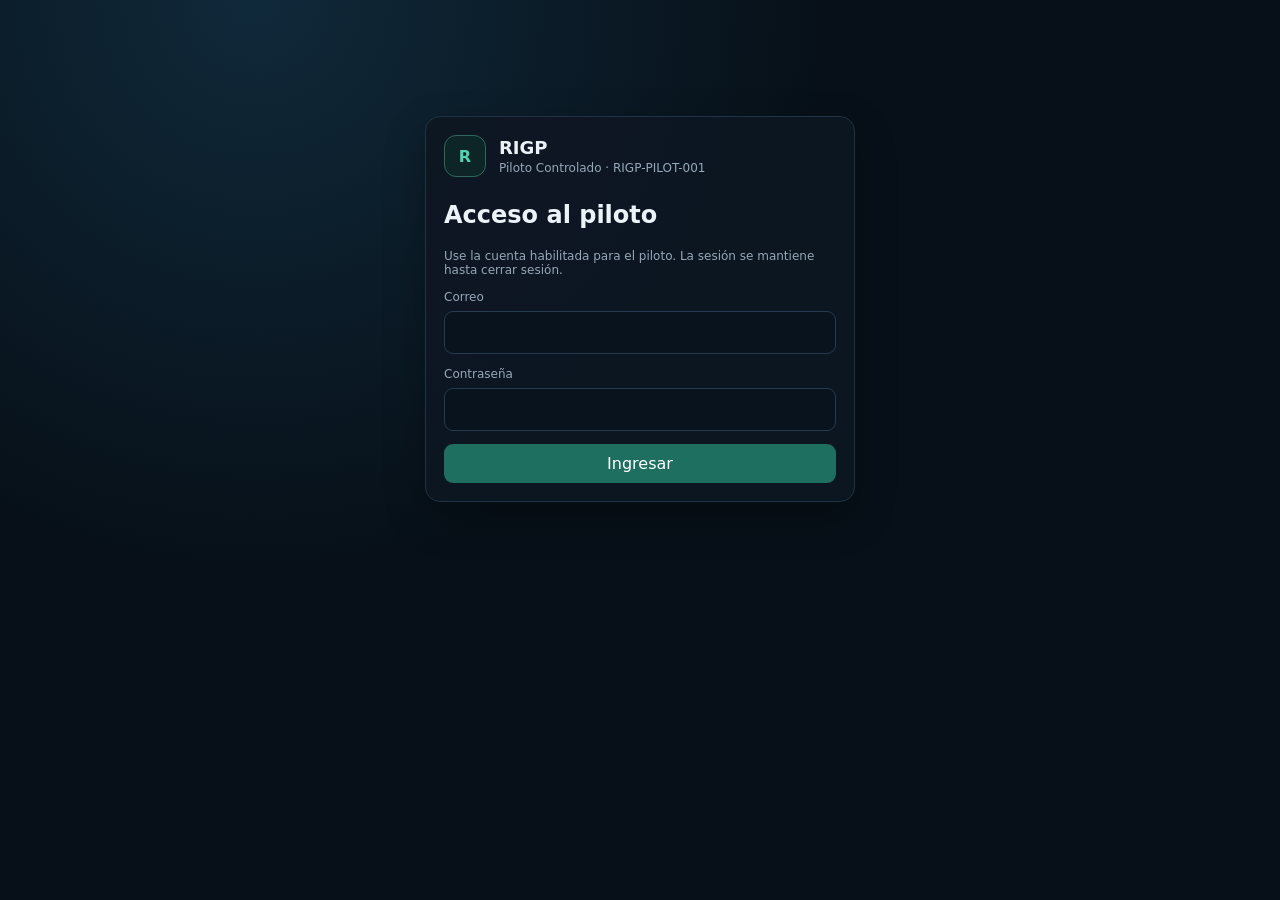
==== site/rigp-pilot/index.html @ 732541e1 "Add RIGP pilot web interface" ====
<!doctype html>
<html lang="es"><head><meta charset="utf-8"><meta name="viewport" content="width=device-width,initial-scale=1"><title>RIGP · Piloto Controlado</title>
<style>
:root{--bg:#071018;--panel:#0d1722;--line:#213244;--text:#ecf3f8;--muted:#96a8b8;--accent:#55d3b0;--blue:#72b7ff}*{box-sizing:border-box}body{margin:0;background:radial-gradient(circle at 20% 0,#10293a 0,#071018 42%);color:var(--text);font-family:Inter,system-ui,-apple-system,Segoe UI,sans-serif;min-height:100vh}button,input,textarea,select{font:inherit}.shell{max-width:1320px;margin:auto;padding:26px}.top{display:flex;justify-content:space-between;align-items:center;gap:20px;margin-bottom:20px}.brand{display:flex;gap:13px;align-items:center}.logo{width:42px;height:42px;border:1px solid #2f675d;border-radius:12px;display:grid;place-items:center;background:#0d2526;color:var(--accent);font-weight:800}.brand h1{font-size:18px;margin:0}.brand p{margin:3px 0 0;color:var(--muted);font-size:12px}.badge{padding:6px 10px;border:1px solid var(--line);border-radius:999px;color:var(--muted);font-size:12px}.grid{display:grid;grid-template-columns:300px 1fr;gap:16px}.card{background:rgba(13,23,34,.95);border:1px solid var(--line);border-radius:15px;box-shadow:0 16px 40px #0004}.pad{padding:18px}.login{max-width:430px;margin:10vh auto}.field{display:grid;gap:7px;margin:13px 0}.field label{font-size:12px;color:var(--muted)}input,textarea,select{width:100%;background:#08131d;border:1px solid #263b4f;color:var(--text);border-radius:9px;padding:11px 12px;outline:none}textarea{min-height:110px;resize:vertical}input:focus,textarea:focus,select:focus{border-color:#3f796e}.btn{border:0;border-radius:9px;padding:10px 13px;cursor:pointer;background:#1b3042;color:#eaf2f7}.btn.primary{background:#1f6f60;color:white}.btn.ghost{border:1px solid var(--line);background:transparent;color:var(--muted)}.btn:disabled{opacity:.45;cursor:not-allowed}.scenario-list{padding:10px}.sc{padding:12px;border:1px solid transparent;border-radius:10px;cursor:pointer;margin-bottom:5px}.sc:hover,.sc.active{background:#122231;border-color:#284159}.sc .code{font-weight:750;color:var(--accent);font-size:12px}.sc .title{font-size:13px;margin-top:4px}.sc .state{font-size:11px;color:var(--muted);margin-top:5px}.main{min-height:640px}.hero{padding:20px;border-bottom:1px solid var(--line)}.hero h2{margin:4px 0 8px;font-size:23px}.muted{color:var(--muted)}.small{font-size:12px}.section{padding:18px 20px;border-bottom:1px solid var(--line)}.section:last-child{border-bottom:0}.section h3{margin:0 0 12px;font-size:14px}.facts{display:grid;grid-template-columns:repeat(auto-fit,minmax(190px,1fr));gap:9px}.fact{background:#0a141e;border:1px solid #1b2b3c;border-radius:10px;padding:10px}.fact .k{font-size:10px;text-transform:uppercase;letter-spacing:.08em;color:var(--muted)}.fact .v{margin-top:5px;font-size:13px;word-break:break-word}.ev{border-left:2px solid #315364;padding:8px 11px;margin:9px 0;background:#0b1621;border-radius:0 8px 8px 0;display:block}.ev .meta{font-size:11px;color:var(--muted);margin-top:5px}.miss{padding:10px;border:1px solid #574827;background:#211b0d;border-radius:9px;margin:7px 0;color:#f0dba6}.source a{color:var(--blue);text-decoration:none;word-break:break-all}.form-grid{display:grid;grid-template-columns:1fr 1fr;gap:13px}.full{grid-column:1/-1}.range{display:flex;align-items:center;gap:12px}.range input{padding:0}.actions{display:flex;gap:9px;justify-content:flex-end;margin-top:14px}.notice{padding:10px 12px;border-radius:9px;background:#0b201c;border:1px solid #234e45;color:#b6eadc;font-size:12px;margin-bottom:12px}.error{background:#281415;border-color:#643235;color:#ffb9b9}.admin-grid{display:grid;grid-template-columns:repeat(4,1fr);gap:10px}.metric{padding:14px;background:#0a141e;border:1px solid var(--line);border-radius:10px}.metric .n{font-size:24px;font-weight:750}.metric .l{font-size:11px;color:var(--muted);margin-top:4px}.table{width:100%;border-collapse:collapse;font-size:12px}.table td,.table th{padding:9px 8px;border-bottom:1px solid #1b2b3c;text-align:left}@media(max-width:850px){.grid{grid-template-columns:1fr}.scenario-list{display:flex;overflow:auto}.sc{min-width:180px}.form-grid{grid-template-columns:1fr}.admin-grid{grid-template-columns:1fr 1fr}.shell{padding:12px}}
</style></head><body><div id="app"></div>
<script>
const SUPABASE_URL='https://ldmtlwzqaqmegedktlxr.supabase.co';
const KEY='sb_publishable_Nu21dZFBM3NwtIvOwIM8ag_9tyfDJyR';
const RUN='RIGP-PILOT-001';
let session=null,profile=null,scenarios=[],results=[],active=null;const app=document.getElementById('app');
function esc(s){return String(s??'').replace(/[&<>"']/g,c=>({'&':'&amp;','<':'&lt;','>':'&gt;','"':'&quot;',"'":'&#39;'}[c]))}function arr(v){return Array.isArray(v)?v:[]}function lines(v){return String(v||'').split(/\n+/).map(x=>x.trim()).filter(Boolean)}
async function call(path,opt={}){return fetch(SUPABASE_URL+path,{...opt,headers:{apikey:KEY,'content-type':'application/json',...(opt.headers||{})}})}function store(s){session=s;if(s)localStorage.setItem('rigp_session',JSON.stringify(s));else localStorage.removeItem('rigp_session')}
async function refresh(){if(!session?.refresh_token)return false;let r=await call('/auth/v1/token?grant_type=refresh_token',{method:'POST',body:JSON.stringify({refresh_token:session.refresh_token})});if(!r.ok)return false;store(await r.json());return true}
async function rpc(name,args={}){if(!session?.access_token)throw new Error('Sesión requerida');let go=()=>call('/rest/v1/rpc/'+name,{method:'POST',headers:{Authorization:'Bearer '+session.access_token},body:JSON.stringify(args)});let r=await go();if(r.status===401&&await refresh())r=await go();let d=await r.json().catch(()=>null);if(!r.ok)throw new Error(d?.message||d?.hint||'Error de operación');return d}
function loginView(msg=''){app.innerHTML='<div class="shell"><div class="login card pad"><div class="brand"><div class="logo">R</div><div><h1>RIGP</h1><p>Piloto Controlado · RIGP-PILOT-001</p></div></div><h2 style="margin-top:24px">Acceso al piloto</h2><p class="muted small">Use la cuenta habilitada para el piloto. La sesión se mantiene hasta cerrar sesión.</p>'+(msg?'<div class="notice error">'+esc(msg)+'</div>':'')+'<form id="login"><div class="field"><label>Correo</label><input id="email" type="email" required autocomplete="username"></div><div class="field"><label>Contraseña</label><input id="pwd" type="password" required autocomplete="current-password"></div><button class="btn primary" style="width:100%">Ingresar</button></form></div></div>';document.getElementById('login').onsubmit=async e=>{e.preventDefault();try{let r=await call('/auth/v1/token?grant_type=password',{method:'POST',body:JSON.stringify({email:email.value.trim(),password:pwd.value})});let d=await r.json();if(!r.ok)throw new Error(d.error_description||d.msg||'Credenciales inválidas');store(d);await boot()}catch(err){loginView(err.message)}}}
async function boot(){try{profile=(await rpc('rigp_pilot_get_session',{p_run_id:RUN}))?.[0];if(!profile)throw new Error('La cuenta no está habilitada para este piloto.');if(profile.pilot_role==='ADMIN')return adminView();scenarios=await rpc('rigp_pilot_get_scenarios',{p_run_id:RUN})||[];results=await rpc('rigp_pilot_get_my_results',{p_run_id:RUN})||[];renderAnalyst()}catch(err){store(null);loginView(err.message)}}
function shell(inner,side=''){return '<div class="shell"><div class="top"><div class="brand"><div class="logo">R</div><div><h1>RIGP · Piloto Controlado</h1><p>'+esc(profile?.display_name||'')+' · '+esc(profile?.pilot_role||'')+'</p></div></div><div><span class="badge">'+esc(profile?.run_status||'')+'</span> <button id="logout" class="btn ghost">Cerrar sesión</button></div></div>'+(side?'<div class="grid">'+side+'<main class="card main">'+inner+'</main></div>':'<main class="card main">'+inner+'</main>')+'</div>'}
function analystSide(){return '<aside class="card scenario-list">'+scenarios.map(s=>{let r=results.find(x=>x.public_code===s.public_code),st=r?.submitted_at?'Enviado':r?'Borrador':'Pendiente';return '<div class="sc '+(active?.public_code===s.public_code?'active':'')+'" data-code="'+esc(s.public_code)+'"><div class="code">ESCENARIO '+esc(s.public_code)+'</div><div class="title">'+esc(s.display_title.replace(/^Escenario [A-G] — /,''))+'</div><div class="state">'+st+'</div></div>'}).join('')+'</aside>'}
function renderAnalyst(){if(!active)active=scenarios[0];if(!active){app.innerHTML=shell('<div class="section"><p class="muted">No hay escenarios disponibles.</p></div>');return wireCommon()}let r=results.find(x=>x.public_code===active.public_code)||{},submitted=!!r.submitted_at,h=active.header||{};let inner='<div class="hero"><div class="muted small">ESCENARIO '+esc(active.public_code)+' · Corte '+esc(active.temporal_cutoff)+'</div><h2>'+esc(active.display_title)+'</h2><p class="muted">'+esc(active.analyst_prompt)+'</p></div><div class="section"><h3>Antecedentes del proceso</h3><div class="facts">'+Object.entries(h).map(([k,v])=>'<div class="fact"><div class="k">'+esc(k.replaceAll('_',' '))+'</div><div class="v">'+esc(typeof v==='number'?new Intl.NumberFormat('es-CL').format(v):v)+'</div></div>').join('')+'</div></div><div class="section"><h3>Evidencia disponible al corte</h3>'+arr(active.evidence).map((e,i)=>'<label class="ev"><div><input class="evchk" type="checkbox" value="'+esc(e.signal_code||e.kind+'_'+(i+1))+'" '+(arr(r.evidence_ids).includes(e.signal_code||e.kind+'_'+(i+1))?'checked':'')+' '+(submitted?'disabled':'')+'> '+esc(e.fact||'Evidencia')+'</div><div class="meta">'+[e.kind,e.signal_code,e.source,e.first_detectable_date,e.strength!=null?'fuerza '+e.strength:null].filter(Boolean).map(esc).join(' · ')+'</div></label>').join('')+'</div><div class="section"><h3>Información conocida como faltante</h3>'+arr(active.known_missing).map(x=>'<div class="miss">'+esc(x)+'</div>').join('')+(arr(active.source_links).length?'<div class="source" style="margin-top:12px">'+arr(active.source_links).map(x=>'<div><a href="'+esc(x.url)+'" target="_blank" rel="noopener">Abrir fuente '+esc(x.source||'primaria')+'</a></div>').join('')+'</div>':'')+'</div><div class="section"><h3>Decisión del analista</h3>'+(submitted?'<div class="notice">Esta evaluación fue enviada y quedó bloqueada para edición.</div>':'')+'<div class="form-grid"><div><div class="field"><label>Resultado del gate</label><select id="gate" '+(submitted?'disabled':'')+'><option value="">Seleccione…</option>'+['PROMOTE','WATCH_ONLY','DO_NOT_PROMOTE','NEEDS_MORE_EVIDENCE'].map(x=>'<option '+(r.analyst_gate_outcome===x?'selected':'')+'>'+x+'</option>').join('')+'</select></div><div class="field"><label>Confianza: <span id="cv">'+Math.round((r.confidence??0.5)*100)+'</span>%</label><div class="range"><input id="conf" type="range" min="0" max="100" value="'+Math.round((r.confidence??0.5)*100)+'" '+(submitted?'disabled':'')+'></div></div></div><div class="field"><label>Decisión analítica breve</label><textarea id="decision" '+(submitted?'disabled':'')+'>'+esc(r.analyst_decision||'')+'</textarea></div><div class="field full"><label>Fundamento</label><textarea id="rationale" '+(submitted?'disabled':'')+'>'+esc(r.rationale||'')+'</textarea></div><div class="field"><label>Información faltante relevante · una por línea</label><textarea id="missing" '+(submitted?'disabled':'')+'>'+esc(arr(r.missing_information).join('\n'))+'</textarea></div><div class="field"><label>Controles de falso positivo considerados · uno por línea</label><textarea id="controls" '+(submitted?'disabled':'')+'>'+esc(arr(r.false_positive_controls_considered).join('\n'))+'</textarea></div></div>'+(submitted?'':'<div class="actions"><button id="draft" class="btn">Guardar borrador</button><button id="submit" class="btn primary">Enviar evaluación</button></div>')+'</div>';app.innerHTML=shell(inner,analystSide());wireCommon();document.querySelectorAll('.sc').forEach(el=>el.onclick=()=>{active=scenarios.find(s=>s.public_code===el.dataset.code);renderAnalyst()});let c=document.getElementById('conf');if(c)c.oninput=()=>document.getElementById('cv').textContent=c.value;if(!submitted){document.getElementById('draft').onclick=()=>save(false);document.getElementById('submit').onclick=()=>save(true)}}
async function save(send){try{let gate=document.getElementById('gate'),decision=document.getElementById('decision'),conf=document.getElementById('conf'),rationale=document.getElementById('rationale'),missing=document.getElementById('missing'),controls=document.getElementById('controls');if(!gate.value)throw new Error('Seleccione un resultado del gate.');if(send&&!rationale.value.trim())throw new Error('Debe fundamentar la decisión antes de enviar.');await rpc('rigp_pilot_begin_scenario',{p_run_id:RUN,p_public_code:active.public_code});await rpc('rigp_pilot_save_result',{p_run_id:RUN,p_public_code:active.public_code,p_analyst_decision:decision.value.trim(),p_gate_outcome:gate.value,p_confidence:Number(conf.value)/100,p_rationale:rationale.value.trim(),p_evidence_ids:[...document.querySelectorAll('.evchk:checked')].map(x=>x.value),p_missing_information:lines(missing.value),p_false_positive_controls:lines(controls.value),p_submit:send});results=await rpc('rigp_pilot_get_my_results',{p_run_id:RUN})||[];renderAnalyst()}catch(err){alert(err.message)}}
async function adminView(){try{let d=await rpc('rigp_pilot_admin_get_dashboard',{p_run_id:RUN})||{},scores=await rpc('rigp_pilot_admin_get_scores',{p_run_id:RUN})||[],prog=d.progress||d.run_progress||d;let inner='<div class="hero"><div class="muted small">ADMINISTRACIÓN</div><h2>RIGP-PILOT-001</h2><p class="muted">Monitoreo del piloto ciego. Las respuestas esperadas permanecen fuera de la experiencia de analistas.</p></div><div class="section"><div class="admin-grid">'+[['Estado',prog.status||profile.run_status],['Enviadas',prog.submitted_result_count??0],['Esperadas',14],['Avance',String(prog.completion_pct??0)+'%']].map(x=>'<div class="metric"><div class="n">'+esc(x[1])+'</div><div class="l">'+esc(x[0])+'</div></div>').join('')+'</div></div><div class="section"><h3>Evaluaciones recibidas</h3>'+(scores.length?'<div style="overflow:auto"><table class="table"><thead><tr><th>Esc.</th><th>Analista</th><th>Gate</th><th>Conf.</th><th>Tiempo</th><th>Enviada</th></tr></thead><tbody>'+scores.map(x=>'<tr><td>'+esc(x.public_code)+'</td><td>'+esc(x.display_name||'')+'</td><td>'+esc(x.analyst_gate_outcome||'—')+'</td><td>'+esc(x.confidence==null?'—':Math.round(x.confidence*100)+'%')+'</td><td>'+esc(x.elapsed_minutes==null?'—':Number(x.elapsed_minutes).toFixed(1)+' min')+'</td><td>'+esc(x.submitted_at?'Sí':'No')+'</td></tr>').join('')+'</tbody></table></div>':'<p class="muted">Aún no hay evaluaciones enviadas.</p>')+'</div>';app.innerHTML=shell(inner);wireCommon()}catch(err){app.innerHTML=shell('<div class="section"><div class="notice error">'+esc(err.message)+'</div></div>');wireCommon()}}
function wireCommon(){let b=document.getElementById('logout');if(b)b.onclick=()=>{store(null);profile=null;scenarios=[];results=[];active=null;loginView()}}
(async()=>{try{let raw=localStorage.getItem('rigp_session');if(raw)session=JSON.parse(raw);if(session)await boot();else loginView()}catch{store(null);loginView()}})();
</script></body></html>
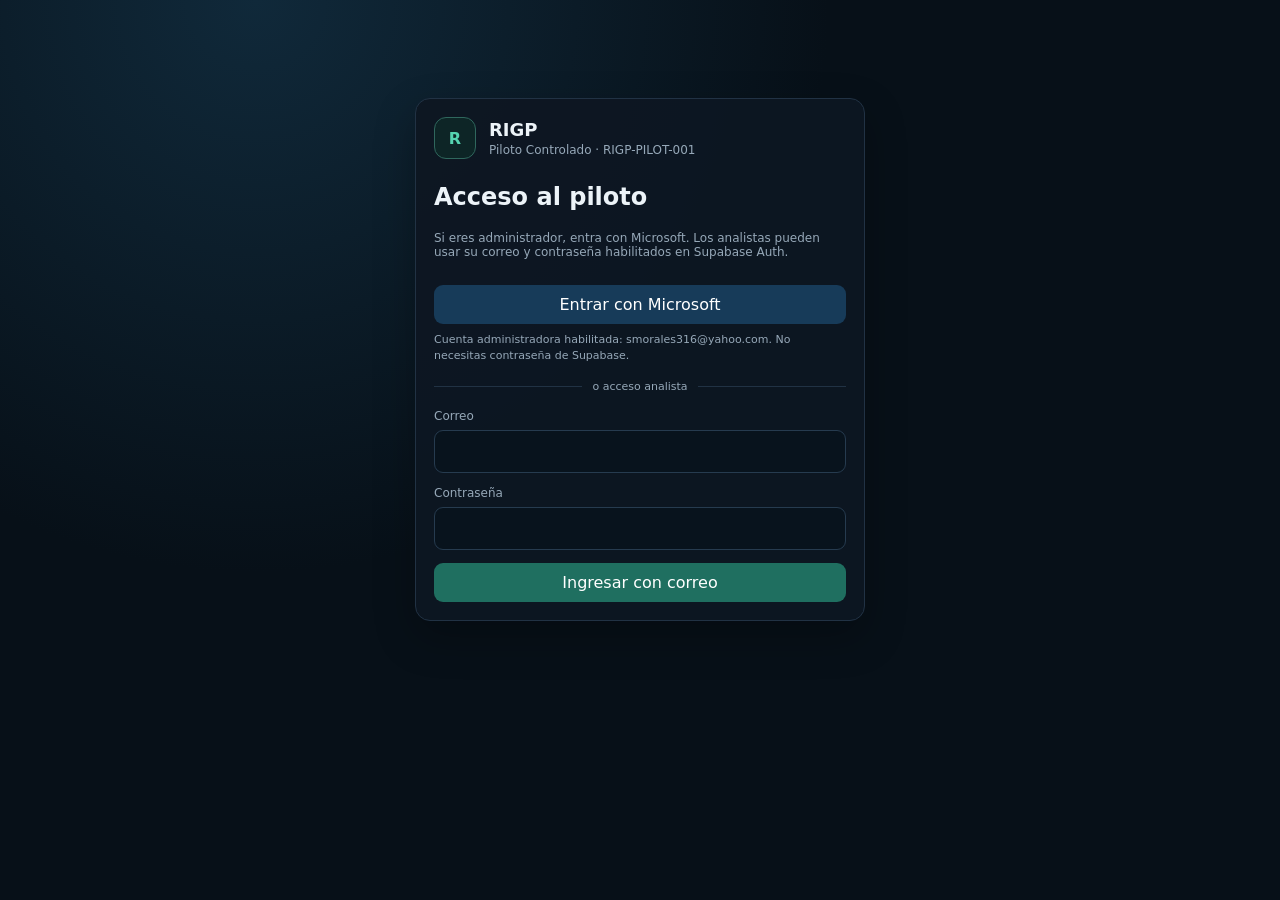
==== commit dc4a083c: "Add Microsoft login to RIGP pilot" ====
--- a/site/rigp-pilot/index.html
+++ b/site/rigp-pilot/index.html
@@ -1,24 +1,27 @@
 <!doctype html>
 <html lang="es"><head><meta charset="utf-8"><meta name="viewport" content="width=device-width,initial-scale=1"><title>RIGP · Piloto Controlado</title>
 <style>
-:root{--bg:#071018;--panel:#0d1722;--line:#213244;--text:#ecf3f8;--muted:#96a8b8;--accent:#55d3b0;--blue:#72b7ff}*{box-sizing:border-box}body{margin:0;background:radial-gradient(circle at 20% 0,#10293a 0,#071018 42%);color:var(--text);font-family:Inter,system-ui,-apple-system,Segoe UI,sans-serif;min-height:100vh}button,input,textarea,select{font:inherit}.shell{max-width:1320px;margin:auto;padding:26px}.top{display:flex;justify-content:space-between;align-items:center;gap:20px;margin-bottom:20px}.brand{display:flex;gap:13px;align-items:center}.logo{width:42px;height:42px;border:1px solid #2f675d;border-radius:12px;display:grid;place-items:center;background:#0d2526;color:var(--accent);font-weight:800}.brand h1{font-size:18px;margin:0}.brand p{margin:3px 0 0;color:var(--muted);font-size:12px}.badge{padding:6px 10px;border:1px solid var(--line);border-radius:999px;color:var(--muted);font-size:12px}.grid{display:grid;grid-template-columns:300px 1fr;gap:16px}.card{background:rgba(13,23,34,.95);border:1px solid var(--line);border-radius:15px;box-shadow:0 16px 40px #0004}.pad{padding:18px}.login{max-width:430px;margin:10vh auto}.field{display:grid;gap:7px;margin:13px 0}.field label{font-size:12px;color:var(--muted)}input,textarea,select{width:100%;background:#08131d;border:1px solid #263b4f;color:var(--text);border-radius:9px;padding:11px 12px;outline:none}textarea{min-height:110px;resize:vertical}input:focus,textarea:focus,select:focus{border-color:#3f796e}.btn{border:0;border-radius:9px;padding:10px 13px;cursor:pointer;background:#1b3042;color:#eaf2f7}.btn.primary{background:#1f6f60;color:white}.btn.ghost{border:1px solid var(--line);background:transparent;color:var(--muted)}.btn:disabled{opacity:.45;cursor:not-allowed}.scenario-list{padding:10px}.sc{padding:12px;border:1px solid transparent;border-radius:10px;cursor:pointer;margin-bottom:5px}.sc:hover,.sc.active{background:#122231;border-color:#284159}.sc .code{font-weight:750;color:var(--accent);font-size:12px}.sc .title{font-size:13px;margin-top:4px}.sc .state{font-size:11px;color:var(--muted);margin-top:5px}.main{min-height:640px}.hero{padding:20px;border-bottom:1px solid var(--line)}.hero h2{margin:4px 0 8px;font-size:23px}.muted{color:var(--muted)}.small{font-size:12px}.section{padding:18px 20px;border-bottom:1px solid var(--line)}.section:last-child{border-bottom:0}.section h3{margin:0 0 12px;font-size:14px}.facts{display:grid;grid-template-columns:repeat(auto-fit,minmax(190px,1fr));gap:9px}.fact{background:#0a141e;border:1px solid #1b2b3c;border-radius:10px;padding:10px}.fact .k{font-size:10px;text-transform:uppercase;letter-spacing:.08em;color:var(--muted)}.fact .v{margin-top:5px;font-size:13px;word-break:break-word}.ev{border-left:2px solid #315364;padding:8px 11px;margin:9px 0;background:#0b1621;border-radius:0 8px 8px 0;display:block}.ev .meta{font-size:11px;color:var(--muted);margin-top:5px}.miss{padding:10px;border:1px solid #574827;background:#211b0d;border-radius:9px;margin:7px 0;color:#f0dba6}.source a{color:var(--blue);text-decoration:none;word-break:break-all}.form-grid{display:grid;grid-template-columns:1fr 1fr;gap:13px}.full{grid-column:1/-1}.range{display:flex;align-items:center;gap:12px}.range input{padding:0}.actions{display:flex;gap:9px;justify-content:flex-end;margin-top:14px}.notice{padding:10px 12px;border-radius:9px;background:#0b201c;border:1px solid #234e45;color:#b6eadc;font-size:12px;margin-bottom:12px}.error{background:#281415;border-color:#643235;color:#ffb9b9}.admin-grid{display:grid;grid-template-columns:repeat(4,1fr);gap:10px}.metric{padding:14px;background:#0a141e;border:1px solid var(--line);border-radius:10px}.metric .n{font-size:24px;font-weight:750}.metric .l{font-size:11px;color:var(--muted);margin-top:4px}.table{width:100%;border-collapse:collapse;font-size:12px}.table td,.table th{padding:9px 8px;border-bottom:1px solid #1b2b3c;text-align:left}@media(max-width:850px){.grid{grid-template-columns:1fr}.scenario-list{display:flex;overflow:auto}.sc{min-width:180px}.form-grid{grid-template-columns:1fr}.admin-grid{grid-template-columns:1fr 1fr}.shell{padding:12px}}
+:root{--bg:#071018;--panel:#0d1722;--line:#213244;--text:#ecf3f8;--muted:#96a8b8;--accent:#55d3b0;--blue:#72b7ff;--warn:#f0d38a}*{box-sizing:border-box}body{margin:0;background:radial-gradient(circle at 20% 0,#10293a 0,#071018 42%);color:var(--text);font-family:Inter,system-ui,-apple-system,Segoe UI,sans-serif;min-height:100vh}button,input,textarea,select{font:inherit}.shell{max-width:1320px;margin:auto;padding:26px}.top{display:flex;justify-content:space-between;align-items:center;gap:20px;margin-bottom:20px}.brand{display:flex;gap:13px;align-items:center}.logo{width:42px;height:42px;border:1px solid #2f675d;border-radius:12px;display:grid;place-items:center;background:#0d2526;color:var(--accent);font-weight:800}.brand h1{font-size:18px;margin:0}.brand p{margin:3px 0 0;color:var(--muted);font-size:12px}.badge{padding:6px 10px;border:1px solid var(--line);border-radius:999px;color:var(--muted);font-size:12px}.grid{display:grid;grid-template-columns:300px 1fr;gap:16px}.card{background:rgba(13,23,34,.95);border:1px solid var(--line);border-radius:15px;box-shadow:0 16px 40px #0004}.pad{padding:18px}.login{max-width:450px;margin:8vh auto}.field{display:grid;gap:7px;margin:13px 0}.field label{font-size:12px;color:var(--muted)}input,textarea,select{width:100%;background:#08131d;border:1px solid #263b4f;color:var(--text);border-radius:9px;padding:11px 12px;outline:none}textarea{min-height:110px;resize:vertical}input:focus,textarea:focus,select:focus{border-color:#3f796e}.btn{border:0;border-radius:9px;padding:10px 13px;cursor:pointer;background:#1b3042;color:#eaf2f7}.btn.primary{background:#1f6f60;color:white}.btn.microsoft{background:#173b59;color:white;width:100%;margin-top:14px}.btn.ghost{border:1px solid var(--line);background:transparent;color:var(--muted)}.divider{display:flex;align-items:center;gap:10px;color:var(--muted);font-size:11px;margin:16px 0}.divider:before,.divider:after{content:"";height:1px;background:var(--line);flex:1}.hint{font-size:11px;color:var(--muted);margin-top:8px;line-height:1.45}.scenario-list{padding:10px}.sc{padding:12px;border:1px solid transparent;border-radius:10px;cursor:pointer;margin-bottom:5px}.sc:hover,.sc.active{background:#122231;border-color:#284159}.sc .code{font-weight:750;color:var(--accent);font-size:12px}.sc .title{font-size:13px;margin-top:4px}.sc .state{font-size:11px;color:var(--muted);margin-top:5px}.main{min-height:640px}.hero{padding:20px;border-bottom:1px solid var(--line)}.hero h2{margin:4px 0 8px;font-size:23px}.muted{color:var(--muted)}.small{font-size:12px}.section{padding:18px 20px;border-bottom:1px solid var(--line)}.section:last-child{border-bottom:0}.section h3{margin:0 0 12px;font-size:14px}.facts{display:grid;grid-template-columns:repeat(auto-fit,minmax(190px,1fr));gap:9px}.fact{background:#0a141e;border:1px solid #1b2b3c;border-radius:10px;padding:10px}.fact .k{font-size:10px;text-transform:uppercase;letter-spacing:.08em;color:var(--muted)}.fact .v{margin-top:5px;font-size:13px;word-break:break-word}.ev{border-left:2px solid #315364;padding:8px 11px;margin:9px 0;background:#0b1621;border-radius:0 8px 8px 0;display:block}.ev .meta{font-size:11px;color:var(--muted);margin-top:5px}.miss{padding:10px;border:1px solid #574827;background:#211b0d;border-radius:9px;margin:7px 0;color:#f0dba6}.source a{color:var(--blue);text-decoration:none;word-break:break-all}.form-grid{display:grid;grid-template-columns:1fr 1fr;gap:13px}.full{grid-column:1/-1}.range{display:flex;align-items:center;gap:12px}.range input{padding:0}.actions{display:flex;gap:9px;justify-content:flex-end;margin-top:14px}.notice{padding:10px 12px;border-radius:9px;background:#0b201c;border:1px solid #234e45;color:#b6eadc;font-size:12px;margin-bottom:12px}.error{background:#281415;border-color:#643235;color:#ffb9b9}.admin-grid{display:grid;grid-template-columns:repeat(4,1fr);gap:10px}.metric{padding:14px;background:#0a141e;border:1px solid var(--line);border-radius:10px}.metric .n{font-size:24px;font-weight:750}.metric .l{font-size:11px;color:var(--muted);margin-top:4px}.table{width:100%;border-collapse:collapse;font-size:12px}.table td,.table th{padding:9px 8px;border-bottom:1px solid #1b2b3c;text-align:left}@media(max-width:850px){.grid{grid-template-columns:1fr}.scenario-list{display:flex;overflow:auto}.sc{min-width:180px}.form-grid{grid-template-columns:1fr}.admin-grid{grid-template-columns:1fr 1fr}.shell{padding:12px}}
 </style></head><body><div id="app"></div>
 <script>
 const SUPABASE_URL='https://ldmtlwzqaqmegedktlxr.supabase.co';
 const KEY='sb_publishable_Nu21dZFBM3NwtIvOwIM8ag_9tyfDJyR';
 const RUN='RIGP-PILOT-001';
+const APP_URL='https://smoralesm07-source.github.io/Context-Hub/rigp-pilot/';
 let session=null,profile=null,scenarios=[],results=[],active=null;const app=document.getElementById('app');
 function esc(s){return String(s??'').replace(/[&<>"']/g,c=>({'&':'&amp;','<':'&lt;','>':'&gt;','"':'&quot;',"'":'&#39;'}[c]))}function arr(v){return Array.isArray(v)?v:[]}function lines(v){return String(v||'').split(/\n+/).map(x=>x.trim()).filter(Boolean)}
-async function call(path,opt={}){return fetch(SUPABASE_URL+path,{...opt,headers:{apikey:KEY,'content-type':'application/json',...(opt.headers||{})}})}function store(s){session=s;if(s)localStorage.setItem('rigp_session',JSON.stringify(s));else localStorage.removeItem('rigp_session')}
+async function call(path,opt={}){return fetch(SUPABASE_URL+path,{...opt,headers:{apikey:KEY,'content-type':'application/json',...(opt.headers||{})}})}
+function store(s){session=s;if(s)localStorage.setItem('rigp_session',JSON.stringify(s));else localStorage.removeItem('rigp_session')}
+function consumeOAuth(){const p=new URLSearchParams(location.hash.replace(/^#/,''));if(p.get('access_token')){store({access_token:p.get('access_token'),refresh_token:p.get('refresh_token'),expires_in:Number(p.get('expires_in')||3600),token_type:p.get('token_type')||'bearer'});history.replaceState(null,'',location.pathname+location.search);return true}if(p.get('error_description')){const m=p.get('error_description');history.replaceState(null,'',location.pathname+location.search);loginView(m);return true}return false}
 async function refresh(){if(!session?.refresh_token)return false;let r=await call('/auth/v1/token?grant_type=refresh_token',{method:'POST',body:JSON.stringify({refresh_token:session.refresh_token})});if(!r.ok)return false;store(await r.json());return true}
 async function rpc(name,args={}){if(!session?.access_token)throw new Error('Sesión requerida');let go=()=>call('/rest/v1/rpc/'+name,{method:'POST',headers:{Authorization:'Bearer '+session.access_token},body:JSON.stringify(args)});let r=await go();if(r.status===401&&await refresh())r=await go();let d=await r.json().catch(()=>null);if(!r.ok)throw new Error(d?.message||d?.hint||'Error de operación');return d}
-function loginView(msg=''){app.innerHTML='<div class="shell"><div class="login card pad"><div class="brand"><div class="logo">R</div><div><h1>RIGP</h1><p>Piloto Controlado · RIGP-PILOT-001</p></div></div><h2 style="margin-top:24px">Acceso al piloto</h2><p class="muted small">Use la cuenta habilitada para el piloto. La sesión se mantiene hasta cerrar sesión.</p>'+(msg?'<div class="notice error">'+esc(msg)+'</div>':'')+'<form id="login"><div class="field"><label>Correo</label><input id="email" type="email" required autocomplete="username"></div><div class="field"><label>Contraseña</label><input id="pwd" type="password" required autocomplete="current-password"></div><button class="btn primary" style="width:100%">Ingresar</button></form></div></div>';document.getElementById('login').onsubmit=async e=>{e.preventDefault();try{let r=await call('/auth/v1/token?grant_type=password',{method:'POST',body:JSON.stringify({email:email.value.trim(),password:pwd.value})});let d=await r.json();if(!r.ok)throw new Error(d.error_description||d.msg||'Credenciales inválidas');store(d);await boot()}catch(err){loginView(err.message)}}}
-async function boot(){try{profile=(await rpc('rigp_pilot_get_session',{p_run_id:RUN}))?.[0];if(!profile)throw new Error('La cuenta no está habilitada para este piloto.');if(profile.pilot_role==='ADMIN')return adminView();scenarios=await rpc('rigp_pilot_get_scenarios',{p_run_id:RUN})||[];results=await rpc('rigp_pilot_get_my_results',{p_run_id:RUN})||[];renderAnalyst()}catch(err){store(null);loginView(err.message)}}
+function loginView(msg=''){app.innerHTML='<div class="shell"><div class="login card pad"><div class="brand"><div class="logo">R</div><div><h1>RIGP</h1><p>Piloto Controlado · RIGP-PILOT-001</p></div></div><h2 style="margin-top:24px">Acceso al piloto</h2><p class="muted small">Si eres administrador, entra con Microsoft. Los analistas pueden usar su correo y contraseña habilitados en Supabase Auth.</p>'+(msg?'<div class="notice error">'+esc(msg)+'</div>':'')+'<button id="mslogin" class="btn microsoft">Entrar con Microsoft</button><div class="hint">Cuenta administradora habilitada: smorales316@yahoo.com. No necesitas contraseña de Supabase.</div><div class="divider">o acceso analista</div><form id="login"><div class="field"><label>Correo</label><input id="email" type="email" required autocomplete="username"></div><div class="field"><label>Contraseña</label><input id="pwd" type="password" required autocomplete="current-password"></div><button class="btn primary" style="width:100%">Ingresar con correo</button></form></div></div>';document.getElementById('mslogin').onclick=()=>{location.href=SUPABASE_URL+'/auth/v1/authorize?provider=azure&redirect_to='+encodeURIComponent(APP_URL)};document.getElementById('login').onsubmit=async e=>{e.preventDefault();try{let r=await call('/auth/v1/token?grant_type=password',{method:'POST',body:JSON.stringify({email:email.value.trim(),password:pwd.value})});let d=await r.json();if(!r.ok)throw new Error(d.error_description||d.msg||'Credenciales inválidas');store(d);await boot()}catch(err){loginView(err.message)}}}
+async function boot(){try{profile=(await rpc('rigp_pilot_get_session',{p_run_id:RUN}))?.[0];if(!profile)throw new Error('La cuenta autenticada no está habilitada para este piloto.');if(profile.pilot_role==='ADMIN')return adminView();scenarios=await rpc('rigp_pilot_get_scenarios',{p_run_id:RUN})||[];results=await rpc('rigp_pilot_get_my_results',{p_run_id:RUN})||[];renderAnalyst()}catch(err){store(null);loginView(err.message)}}
 function shell(inner,side=''){return '<div class="shell"><div class="top"><div class="brand"><div class="logo">R</div><div><h1>RIGP · Piloto Controlado</h1><p>'+esc(profile?.display_name||'')+' · '+esc(profile?.pilot_role||'')+'</p></div></div><div><span class="badge">'+esc(profile?.run_status||'')+'</span> <button id="logout" class="btn ghost">Cerrar sesión</button></div></div>'+(side?'<div class="grid">'+side+'<main class="card main">'+inner+'</main></div>':'<main class="card main">'+inner+'</main>')+'</div>'}
 function analystSide(){return '<aside class="card scenario-list">'+scenarios.map(s=>{let r=results.find(x=>x.public_code===s.public_code),st=r?.submitted_at?'Enviado':r?'Borrador':'Pendiente';return '<div class="sc '+(active?.public_code===s.public_code?'active':'')+'" data-code="'+esc(s.public_code)+'"><div class="code">ESCENARIO '+esc(s.public_code)+'</div><div class="title">'+esc(s.display_title.replace(/^Escenario [A-G] — /,''))+'</div><div class="state">'+st+'</div></div>'}).join('')+'</aside>'}
 function renderAnalyst(){if(!active)active=scenarios[0];if(!active){app.innerHTML=shell('<div class="section"><p class="muted">No hay escenarios disponibles.</p></div>');return wireCommon()}let r=results.find(x=>x.public_code===active.public_code)||{},submitted=!!r.submitted_at,h=active.header||{};let inner='<div class="hero"><div class="muted small">ESCENARIO '+esc(active.public_code)+' · Corte '+esc(active.temporal_cutoff)+'</div><h2>'+esc(active.display_title)+'</h2><p class="muted">'+esc(active.analyst_prompt)+'</p></div><div class="section"><h3>Antecedentes del proceso</h3><div class="facts">'+Object.entries(h).map(([k,v])=>'<div class="fact"><div class="k">'+esc(k.replaceAll('_',' '))+'</div><div class="v">'+esc(typeof v==='number'?new Intl.NumberFormat('es-CL').format(v):v)+'</div></div>').join('')+'</div></div><div class="section"><h3>Evidencia disponible al corte</h3>'+arr(active.evidence).map((e,i)=>'<label class="ev"><div><input class="evchk" type="checkbox" value="'+esc(e.signal_code||e.kind+'_'+(i+1))+'" '+(arr(r.evidence_ids).includes(e.signal_code||e.kind+'_'+(i+1))?'checked':'')+' '+(submitted?'disabled':'')+'> '+esc(e.fact||'Evidencia')+'</div><div class="meta">'+[e.kind,e.signal_code,e.source,e.first_detectable_date,e.strength!=null?'fuerza '+e.strength:null].filter(Boolean).map(esc).join(' · ')+'</div></label>').join('')+'</div><div class="section"><h3>Información conocida como faltante</h3>'+arr(active.known_missing).map(x=>'<div class="miss">'+esc(x)+'</div>').join('')+(arr(active.source_links).length?'<div class="source" style="margin-top:12px">'+arr(active.source_links).map(x=>'<div><a href="'+esc(x.url)+'" target="_blank" rel="noopener">Abrir fuente '+esc(x.source||'primaria')+'</a></div>').join('')+'</div>':'')+'</div><div class="section"><h3>Decisión del analista</h3>'+(submitted?'<div class="notice">Esta evaluación fue enviada y quedó bloqueada para edición.</div>':'')+'<div class="form-grid"><div><div class="field"><label>Resultado del gate</label><select id="gate" '+(submitted?'disabled':'')+'><option value="">Seleccione…</option>'+['PROMOTE','WATCH_ONLY','DO_NOT_PROMOTE','NEEDS_MORE_EVIDENCE'].map(x=>'<option '+(r.analyst_gate_outcome===x?'selected':'')+'>'+x+'</option>').join('')+'</select></div><div class="field"><label>Confianza: <span id="cv">'+Math.round((r.confidence??0.5)*100)+'</span>%</label><div class="range"><input id="conf" type="range" min="0" max="100" value="'+Math.round((r.confidence??0.5)*100)+'" '+(submitted?'disabled':'')+'></div></div></div><div class="field"><label>Decisión analítica breve</label><textarea id="decision" '+(submitted?'disabled':'')+'>'+esc(r.analyst_decision||'')+'</textarea></div><div class="field full"><label>Fundamento</label><textarea id="rationale" '+(submitted?'disabled':'')+'>'+esc(r.rationale||'')+'</textarea></div><div class="field"><label>Información faltante relevante · una por línea</label><textarea id="missing" '+(submitted?'disabled':'')+'>'+esc(arr(r.missing_information).join('\n'))+'</textarea></div><div class="field"><label>Controles de falso positivo considerados · uno por línea</label><textarea id="controls" '+(submitted?'disabled':'')+'>'+esc(arr(r.false_positive_controls_considered).join('\n'))+'</textarea></div></div>'+(submitted?'':'<div class="actions"><button id="draft" class="btn">Guardar borrador</button><button id="submit" class="btn primary">Enviar evaluación</button></div>')+'</div>';app.innerHTML=shell(inner,analystSide());wireCommon();document.querySelectorAll('.sc').forEach(el=>el.onclick=()=>{active=scenarios.find(s=>s.public_code===el.dataset.code);renderAnalyst()});let c=document.getElementById('conf');if(c)c.oninput=()=>document.getElementById('cv').textContent=c.value;if(!submitted){document.getElementById('draft').onclick=()=>save(false);document.getElementById('submit').onclick=()=>save(true)}}
 async function save(send){try{let gate=document.getElementById('gate'),decision=document.getElementById('decision'),conf=document.getElementById('conf'),rationale=document.getElementById('rationale'),missing=document.getElementById('missing'),controls=document.getElementById('controls');if(!gate.value)throw new Error('Seleccione un resultado del gate.');if(send&&!rationale.value.trim())throw new Error('Debe fundamentar la decisión antes de enviar.');await rpc('rigp_pilot_begin_scenario',{p_run_id:RUN,p_public_code:active.public_code});await rpc('rigp_pilot_save_result',{p_run_id:RUN,p_public_code:active.public_code,p_analyst_decision:decision.value.trim(),p_gate_outcome:gate.value,p_confidence:Number(conf.value)/100,p_rationale:rationale.value.trim(),p_evidence_ids:[...document.querySelectorAll('.evchk:checked')].map(x=>x.value),p_missing_information:lines(missing.value),p_false_positive_controls:lines(controls.value),p_submit:send});results=await rpc('rigp_pilot_get_my_results',{p_run_id:RUN})||[];renderAnalyst()}catch(err){alert(err.message)}}
-async function adminView(){try{let d=await rpc('rigp_pilot_admin_get_dashboard',{p_run_id:RUN})||{},scores=await rpc('rigp_pilot_admin_get_scores',{p_run_id:RUN})||[],prog=d.progress||d.run_progress||d;let inner='<div class="hero"><div class="muted small">ADMINISTRACIÓN</div><h2>RIGP-PILOT-001</h2><p class="muted">Monitoreo del piloto ciego. Las respuestas esperadas permanecen fuera de la experiencia de analistas.</p></div><div class="section"><div class="admin-grid">'+[['Estado',prog.status||profile.run_status],['Enviadas',prog.submitted_result_count??0],['Esperadas',14],['Avance',String(prog.completion_pct??0)+'%']].map(x=>'<div class="metric"><div class="n">'+esc(x[1])+'</div><div class="l">'+esc(x[0])+'</div></div>').join('')+'</div></div><div class="section"><h3>Evaluaciones recibidas</h3>'+(scores.length?'<div style="overflow:auto"><table class="table"><thead><tr><th>Esc.</th><th>Analista</th><th>Gate</th><th>Conf.</th><th>Tiempo</th><th>Enviada</th></tr></thead><tbody>'+scores.map(x=>'<tr><td>'+esc(x.public_code)+'</td><td>'+esc(x.display_name||'')+'</td><td>'+esc(x.analyst_gate_outcome||'—')+'</td><td>'+esc(x.confidence==null?'—':Math.round(x.confidence*100)+'%')+'</td><td>'+esc(x.elapsed_minutes==null?'—':Number(x.elapsed_minutes).toFixed(1)+' min')+'</td><td>'+esc(x.submitted_at?'Sí':'No')+'</td></tr>').join('')+'</tbody></table></div>':'<p class="muted">Aún no hay evaluaciones enviadas.</p>')+'</div>';app.innerHTML=shell(inner);wireCommon()}catch(err){app.innerHTML=shell('<div class="section"><div class="notice error">'+esc(err.message)+'</div></div>');wireCommon()}}
+async function adminView(){try{let d=await rpc('rigp_pilot_admin_get_dashboard',{p_run_id:RUN})||{},scores=await rpc('rigp_pilot_admin_get_scores',{p_run_id:RUN})||[];let prog=d.progress||d.run_progress||d;let inner='<div class="hero"><div class="muted small">ADMINISTRACIÓN</div><h2>RIGP-PILOT-001</h2><p class="muted">Seguimiento del piloto ciego. Las respuestas esperadas permanecen fuera de la experiencia de los analistas.</p></div><div class="section"><div class="admin-grid">'+[['Estado',prog.status||profile.run_status],['Enviadas',prog.submitted_result_count??0],['Esperadas',14],['Avance',String(prog.completion_pct??0)+'%']].map(x=>'<div class="metric"><div class="n">'+esc(x[1])+'</div><div class="l">'+esc(x[0])+'</div></div>').join('')+'</div></div><div class="section"><h3>Evaluaciones recibidas</h3>'+(scores.length?'<div style="overflow:auto"><table class="table"><thead><tr><th>Esc.</th><th>Analista</th><th>Gate</th><th>Conf.</th><th>Tiempo</th><th>Enviada</th></tr></thead><tbody>'+scores.map(x=>'<tr><td>'+esc(x.public_code)+'</td><td>'+esc(x.display_name||'')+'</td><td>'+esc(x.analyst_gate_outcome||'—')+'</td><td>'+esc(x.confidence==null?'—':Math.round(x.confidence*100)+'%')+'</td><td>'+esc(x.elapsed_minutes==null?'—':Number(x.elapsed_minutes).toFixed(1)+' min')+'</td><td>'+esc(x.submitted_at?'Sí':'No')+'</td></tr>').join('')+'</tbody></table></div>':'<p class="muted">Aún no hay evaluaciones enviadas.</p>')+'</div>';app.innerHTML=shell(inner);wireCommon()}catch(err){app.innerHTML=shell('<div class="section"><div class="notice error">'+esc(err.message)+'</div></div>');wireCommon()}}
 function wireCommon(){let b=document.getElementById('logout');if(b)b.onclick=()=>{store(null);profile=null;scenarios=[];results=[];active=null;loginView()}}
-(async()=>{try{let raw=localStorage.getItem('rigp_session');if(raw)session=JSON.parse(raw);if(session)await boot();else loginView()}catch{store(null);loginView()}})();
+(async()=>{try{let oauth=consumeOAuth();if(!session){let raw=localStorage.getItem('rigp_session');if(raw)session=JSON.parse(raw)}if(session)await boot();else if(!oauth)loginView()}catch{store(null);loginView()}})();
 </script></body></html>
